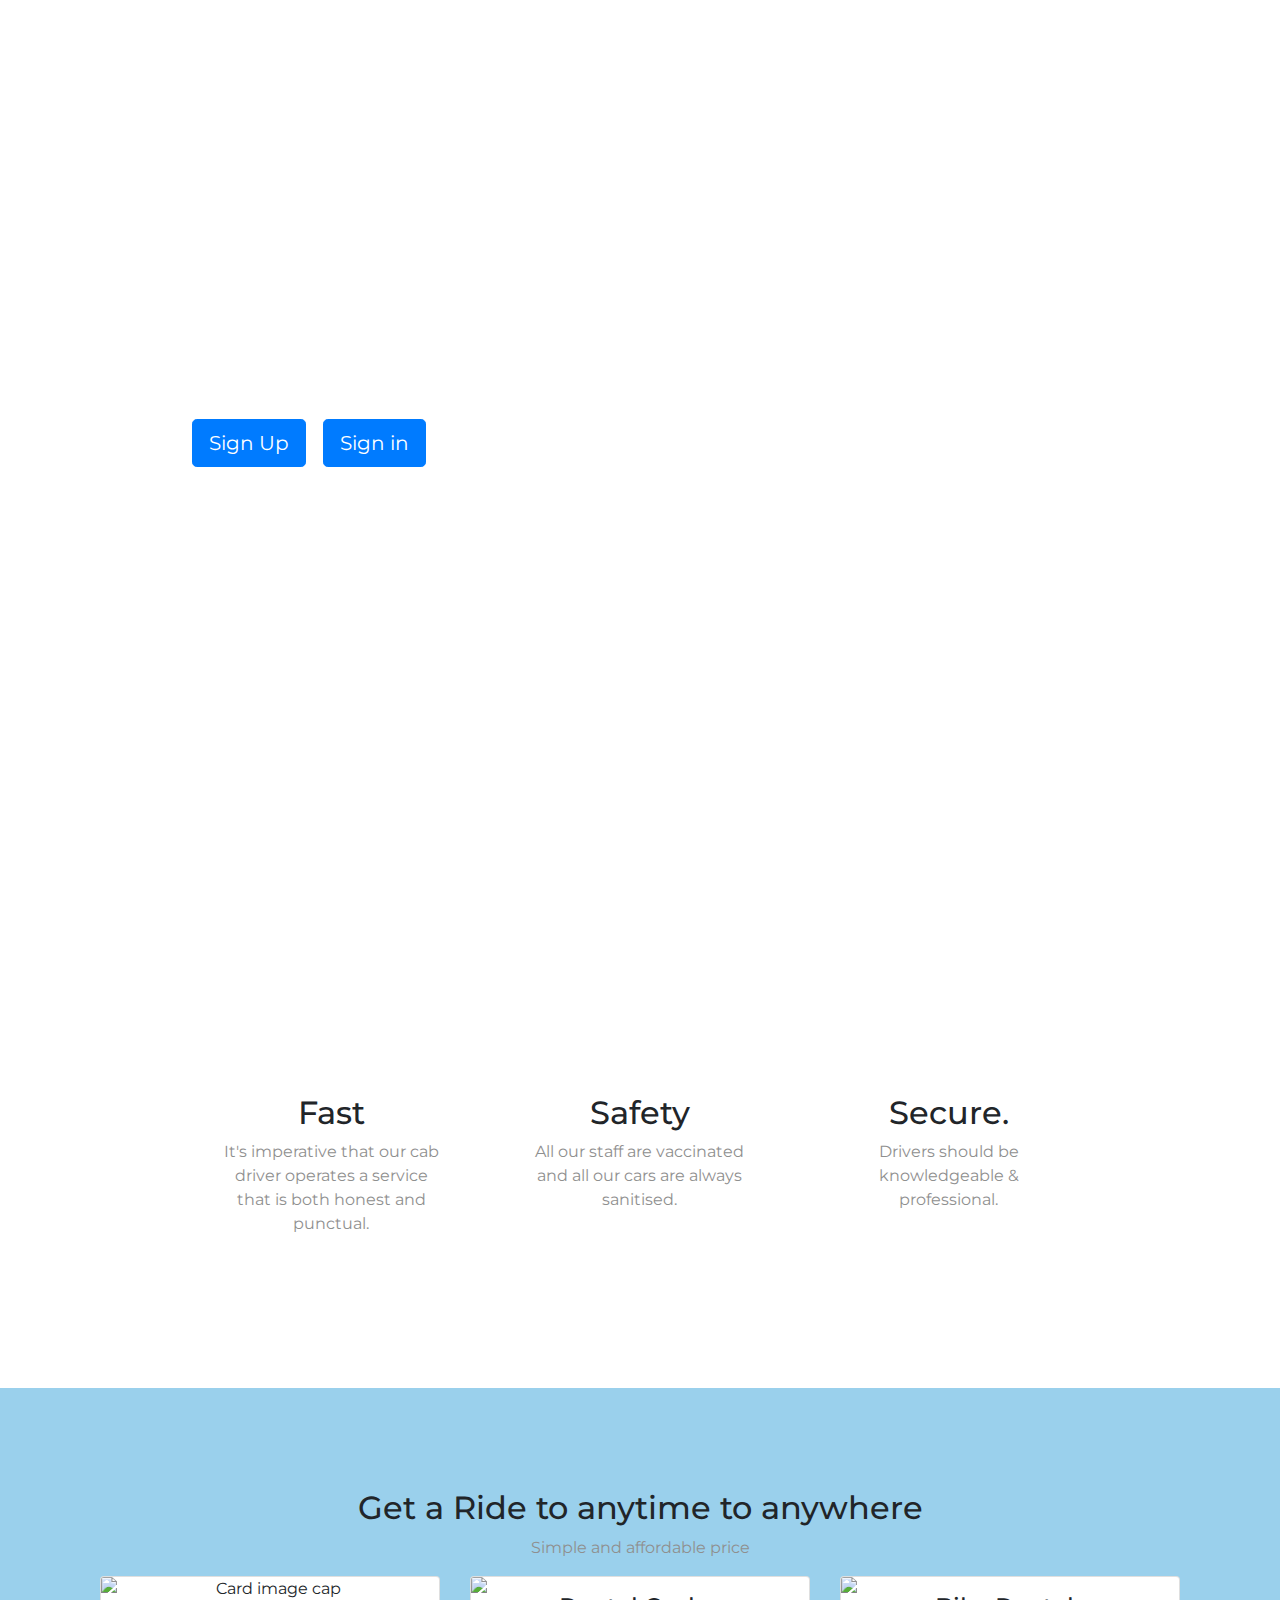
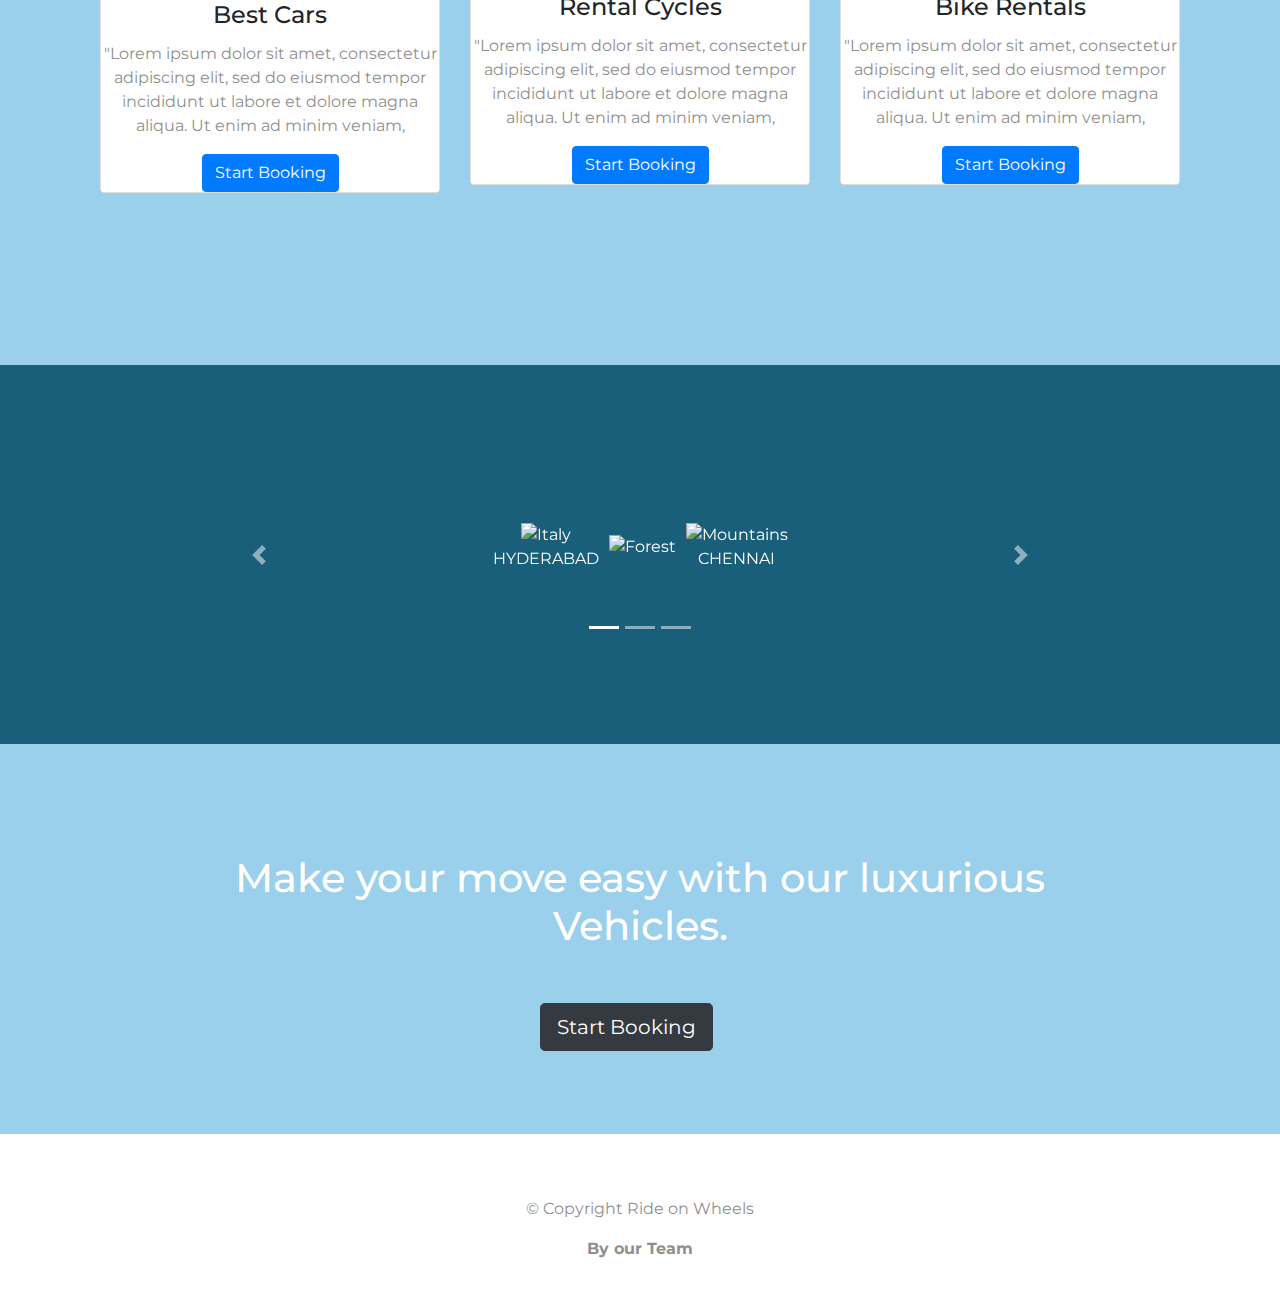
==== index.html @ 55871a1b "Add files via upload" ====
<!DOCTYPE html>
<html>

<head>
  <meta charset="utf-8">
  <title>Trip</title>
  <!-- google fonts -->
  <link rel="preconnect" href="https://fonts.googleapis.com">
  <link rel="preconnect" href="https://fonts.gstatic.com" crossorigin>
  <link href="https://fonts.googleapis.com/css2?family=Montserrat:wght@900&family=Ubuntu:ital@1&display=swap" rel="stylesheet">
  <!-- Stylesheets -->
  <link rel="stylesheet" href="https://maxcdn.bootstrapcdn.com/bootstrap/4.0.0/css/bootstrap.min.css" integrity="sha384-Gn5384xqQ1aoWXA+058RXPxPg6fy4IWvTNh0E263XmFcJlSAwiGgFAW/dAiS6JXm" crossorigin="anonymous">
  <link rel="icon" href="images/favicon.ico">

  <link rel="stylesheet" href="styles.css">
<!-- fonts awesome -->
  <link rel="stylesheet" href="https://pro.fontawesome.com/releases/v5.10.0/css/all.css" integrity="sha384-AYmEC3Yw5cVb3ZcuHtOA93w35dYTsvhLPVnYs9eStHfGJvOvKxVfELGroGkvsg+p" crossorigin="anonymous"/
  <script defer src="https://use.fontawesome.com/releases/v5.0.7/js/all/js"></script>
   <!-- botstraps -->
   <script src="https://code.jquery.com/jquery-3.2.1.slim.min.js" integrity="sha384-KJ3o2DKtIkvYIK3UENzmM7KCkRr/rE9/Qpg6aAZGJwFDMVNA/GpGFF93hXpG5KkN" crossorigin="anonymous"></script>
   <script src="https://cdnjs.cloudflare.com/ajax/libs/popper.js/1.12.9/umd/popper.min.js" integrity="sha384-ApNbgh9B+Y1QKtv3Rn7W3mgPxhU9K/ScQsAP7hUibX39j7fakFPskvXusvfa0b4Q" crossorigin="anonymous"></script>
   <script src="https://maxcdn.bootstrapcdn.com/bootstrap/4.0.0/js/bootstrap.min.js" integrity="sha384-JZR6Spejh4U02d8jOt6vLEHfe/JQGiRRSQQxSfFWpi1MquVdAyjUar5+76PVCmYl" crossorigin="anonymous"></script>




</head>

<body>

  <section id="title">
    <div class="container-fluid">



    <nav class="navbar navbar-expand-lg navbar-dark">
    <a class="navbar-brand" href="">Ride on Wheels</a>
     <button class="navbar-toggler" type="button" data-toggle="collapse" data-target="#navbarSupportedContent" aria-controls="navbarSupportedContent" aria-expanded="false" aria-label="Toggle navigation">
    <span class="navbar-toggler-icon"></span>
  </button>
  <div class="collapse navbar-collapse" id="navbarSupportedContent">
    <ul class="navbar-nav ml-auto">
        <li class="nav-item">
            <a class="nav-link" href="#footer">Contact</a>
        </li>
        <li class="nav-item">
            <a class="nav-link" href="#pricing">Take a Ride</a>
        </li>
        <li class="nav-item">
            <a class="nav-link" href="#cta">Download</a>
        </li>
    </ul>
 </div>
</nav>

    <div class="row">
      <div class="col-lg-6 ">



      <h1 class="big-heading" >Get a Ride to anytime to anywhere.</h1>
      <i class="bi bi-apple"></i>

      <a href="signup.html" button type="button"  class="btn btn-primary btn-lg download-button">Sign Up</button></a>
      <a href="index2.html" button type="button" class="btn btn-primary btn-lg download-button">Sign in</button></a>
    </div>

      <div class="col-lg-6 ">


      </div>
    </div>
     </div>

  </section>


  <!-- Features -->

  <section id="features">
  <div class="row">
    <div class="feature-box col-lg-4">
      <i class=" icon fas fa-hourglass-start fa-4x"></i><br><br>
      <h3 class="feature-title">Fast</h3>
      <p>It's imperative that our cab driver operates a service that is both honest and punctual.</p>
    </div>
    <div class="feature-box col-lg-4">
      <i class="icon fas fa-first-aid fa-4x"></i><br><br>
      <h3 class="feature-title">Safety</h3>
      <p>All our staff are vaccinated and all our cars are always sanitised.</p>
    </div>
    <div class="feature-box col-lg-4">
      <i class="icon fas fa-shield-check fa-4x"></i><br><br>
      <h3 class="feature-title">Secure.</h3>
      <p>Drivers should be knowledgeable & professional.</p>
    </div>

  </div>

  </section>


  <!-- Testimonials -->



  <!-- Press -->




  <!-- Pricing -->

   <section id="pricing">
    <h2 class="section-heading">Get a Ride to anytime to anywhere</h2>
    <p>Simple and affordable price </p>
    <div class="row">
      <div class="col-lg-4 col-md-6">
        <div class="card-deck">
          <div class="card">
            <img class="card-img-top" src="https://images.unsplash.com/flagged/photo-1553505192-acca7d4509be?ixlib=rb-1.2.1&ixid=MnwxMjA3fDB8MHxwaG90by1wYWdlfHx8fGVufDB8fHx8&auto=format&fit=crop&w=1790&q=80" alt="Card image cap">
            <div class="card-block">
              <h4 class="card-title">Best Cars</h4>
              <p class="card-text">
                "Lorem ipsum dolor sit amet, consectetur adipiscing elit, sed do eiusmod tempor incididunt ut labore et dolore magna aliqua. Ut enim ad minim veniam,
              </p>
              <a href="#" class="btn btn-primary">Start Booking</a>

            </div>
          </div>
        </div>
      </div>
          <div class="col-lg-4 col-md-6">
            <div class="card ">
              <img class="card-img-top" src="https://images.unsplash.com/photo-1485965120184-e220f721d03e?ixlib=rb-1.2.1&ixid=MnwxMjA3fDB8MHxzZWFyY2h8NXx8YmljeWNsZXN8ZW58MHx8MHx8&auto=format&fit=crop&w=500&q=60">
              <div class="card-block">
                <h4 class="card-title">Rental Cycles</h4>
                <p class="card-text">
                  "Lorem ipsum dolor sit amet, consectetur adipiscing elit, sed do eiusmod tempor incididunt ut labore et dolore magna aliqua. Ut enim ad minim veniam,
                </p>
                <a href="#" class="btn btn-primary">Start Booking</a>


              </div>
            </div>

          </div>
          <div class="col-lg-4 col-md-6">
            <div class="card ">
              <img class="card-img-top" src="https://images.unsplash.com/photo-1502744688674-c619d1586c9e?ixlib=rb-1.2.1&ixid=MnwxMjA3fDB8MHxwaG90by1wYWdlfHx8fGVufDB8fHx8&auto=format&fit=crop&w=870&q=80">
              <div class="card-block">
                <h4 class="card-title">Bike Rentals</h4>
                <p class="card-text">
                  "Lorem ipsum dolor sit amet, consectetur adipiscing elit, sed do eiusmod tempor incididunt ut labore et dolore magna aliqua. Ut enim ad minim veniam,
                </p>
                <a href="#" class="btn btn-primary">Start Booking</a>


              </div>
            </div>

          </div>

    </div>
    <br>
    <br><br>

  </section>
  <section id="testimonials">
    <div id="carouselExampleIndicators" class="carousel slide" data-ride="carousel">
  <ol class="carousel-indicators">
    <li data-target="#carouselExampleIndicators" data-slide-to="0" class="active"></li>
    <li data-target="#carouselExampleIndicators" data-slide-to="1"></li>
    <li data-target="#carouselExampleIndicators" data-slide-to="2"></li>
  </ol>
  <div class="carousel-inner">
    <div class="carousel-item active">
      <div class="trip1-1">
        <div class="clearfix">
      <div class="img-container">
      <figure>
      <img class="HYDERABAD" src="https://www.holidify.com/images/bgImages/HYDERABAD.jpg" alt="Italy" height="150px" width="250px">
      <figcaption>HYDERABAD</figcaption>
      </figure>
      </div>
      <div class="img-container">
      <figure>
        <img src="https://cdn-icons.flaticon.com/png/128/3155/premium/3155066.png?token=exp=1643441707~hmac=433c765f3c052573a12091da5e964d0c" alt="Forest" >
      </figure>
      </div>
      <div class="img-container">
      <figure>
        <img class="CHENNAI" src="https://img.onmanorama.com/content/dam/mm/en/travel/outside-kerala/images/2021/8/9/chennai.jpg" alt="Mountains" height="150px" width="250px">
        <figcaption>CHENNAI</figcaption>
      </figure>
      </div>
      </div>
      </div>
    </div>
    <div class="carousel-item">
      <div class="trip1-1">
        <div class="clearfix">
      <div class="img-container">
      <figure>
      <img class="HYDERABAD" src="https://www.holidify.com/images/bgImages/HYDERABAD.jpg" alt="Italy" height="150px" width="250px">
      <figcaption>HYDERABAD</figcaption>
      </figure>
      </div>
      <div class="img-container">
      <figure>
        <img src="https://cdn-icons.flaticon.com/png/128/3155/premium/3155066.png?token=exp=1643441707~hmac=433c765f3c052573a12091da5e964d0c" alt="Forest" >
      </figure>
      </div>
      <div class="img-container">
      <figure>
        <img class="CHENNAI" src="https://img.onmanorama.com/content/dam/mm/en/travel/outside-kerala/images/2021/8/9/chennai.jpg" alt="Mountains" height="150px" width="250px">
        <figcaption>CHENNAI</figcaption>
      </figure>
      </div>
      </div>
      </div>
    </div>
    <div class="carousel-item">
      <div class="trip1-1">
        <div class="clearfix">
      <div class="img-container">
      <figure>
      <img class="HYDERABAD" src="https://www.holidify.com/images/bgImages/HYDERABAD.jpg" alt="Italy" height="150px" width="250px">
      <figcaption>HYDERABAD</figcaption>
      </figure>
      </div>
      <div class="img-container">
      <figure>
        <img src="https://cdn-icons.flaticon.com/png/128/3155/premium/3155066.png?token=exp=1643441707~hmac=433c765f3c052573a12091da5e964d0c" alt="Forest" >
      </figure>
      </div>
      <div class="img-container">
      <figure>
        <img class="CHENNAI" src="https://img.onmanorama.com/content/dam/mm/en/travel/outside-kerala/images/2021/8/9/chennai.jpg" alt="Mountains" height="150px" width="250px">
        <figcaption>CHENNAI</figcaption>
      </figure>
      </div>
      </div>
      </div>
    </div>
  </div>
  <a class="carousel-control-prev" href="#carouselExampleIndicators" role="button" data-slide="prev">
    <span class="carousel-control-prev-icon" aria-hidden="true"></span>
    <span class="sr-only">Previous</span>
  </a>
  <a class="carousel-control-next" href="#carouselExampleIndicators" role="button" data-slide="next">
    <span class="carousel-control-next-icon" aria-hidden="true"></span>
    <span class="sr-only">Next</span>
  </a>
</div>


  </section>



  <!-- Call to Action -->

  <section id="cta">

    <h3 class="matter">Make your move easy with our luxurious Vehicles.</h3>
    <a href="#pricing"> <button type="button"  class="btn btn-dark btn-lg download-button"> Start Booking</button></a>
  </section>


  <!-- Footer -->

  <footer id="footer">
    <a href="https://www.facebook.com/sanjeevsai.sasank"><i class="social-icon fab fa-facebook"></i></a>
    <a href="https://instagram.com/its._.sanjeev?utm_medium=copy_link"><i class="social-icon fab fa-instagram"></i></a>
    <a href="https://twitter.com/saisasank09"><i class="social-icon fab fa-twitter"></i></a>
    <a href="https://github.com/sai-sasank09"><i class="social-icon fab fa-github"> </i></a>



    <p>© Copyright Ride on Wheels</p>
    <p><b>By our Team</b></p>

  </footer>



</body>

</html>
---- styles.css ----
body{
  font-family: 'Montserrat';


}
#title{
  /* background-color: #9AD0EC; */
  color: #fff;
  background-image: url('https://wallpaperaccess.com/full/781960.jpg');
  background-size: cover;



    height: 100vh;
    padding:0;
    margin:0;
}
h1,h2,h3,h4,h5,h6{
  font-family: "Montserrat";
}


p{
  color: #8f8f8f;
}

/* headings */
.big-heading{
  font-family: 'Montserrat' , sans-serif;
  font-size: 3rem;
  line-height: 1.5;
}
.pricing-text{
  font-size:2rem;
  line-height: 2.5rem;
}
.testimonial-text{
  font-size: 2rem;
  line-height: 2.5rem;
}
.section-heading{
  font-size: 2rem;
  line-height: 2.5rem;
}
.feature-title{
  font-size: 2rem;
}


.container-fluid{
  padding:3% 15% 7%;
}
/* navigation bar */
.navbar{
  padding: 0 0 4.5rem;

}
.navbar-brand{
  font-family: "Ubuntu" , serif;
  font-size: 2.2rem;
  font-weight: bold;
  padding-right: 2rem;
}
#navbarSupportedContent{
  padding-left: 0px;
}
.nav-item{
  padding-left:20px;
}
.nav-link{
  font-size: 1.2rem;
  font-weight: lighter;
}

/* download button */
.download-button{
  margin: 5% 3% 5% 0;
}

/* title image */
.titleimg{
  width: 60%;
  transform: rotate(25deg);
  position: absolute;
  right: 30%;


}
/* features */
#features{
  padding: 7% 15%;
  background-color: #fff;
  z-index: 1;
  position: relative;

}

.feature-box{
  text-align: center;
  padding: 5%;
}

.icon{
  color: #FFE162;
  margin-top: 1rem;
  text-align: center;
}

.icon:hover{
  color: #9AD0EC;
}
.feature-title{
  margin-top: 10px;

}
/* testimonial section */
#testimonials{
  padding:7% 15%;
  text-align: center;
  background-color: #1A5F7A;
  color: #fff;
}
.test-img{
  width: 100%;

  margin:20px;
}

.press-logo{
  width: 13%;
  margin: 20px 20px 50px;
}
.sampic{
  border-radius: 100%;
  width: 15%;
  padding-top:3%;
}
.carousel-item{
  padding: 7% 15%;
}
.sampic{
  width: 100%;
  margin: 20px;



}
/* pricing section */
#pricing{
  padding:100px;
  text-align: center;
  background-color:  #9AD0EC;
}
.pricing-colomn{
  padding: 3%;
}
@media (max-width:1028px) {

#title{
  text-align: center;
}
  .titleimg{
    position: static;
    transform: rotate(0);
  }
}
/* cta section */
#cta{
  background-color: #9AD0EC;
  text-align: center;
  padding: 3% 15%;

}
.matter{
  font-family: "Montserrat";
  font-size: 2.5rem;
  padding-top: 8%;
  color: #fff;
}
/* footer section */
#footer{
  background-color: #fff;
  text-align: center;
  padding: 3% 15%;

}
.social-icon{
  margin:20px 10px;
}


@media(max-width: 1028px){
  .CHENNAI{
    height: 75px;
    width: 125px;
  }

  .HYDERABAD{
    height: 75px;
    width: 125px;
  }
}

.clearfix {
  box-sizing: border-box;
  display: flex;
  align-items: center;
  justify-content: center;
}





.img-container {

  float: left;
  width: auto;
  padding: 5px;
  text-align: center;
}

.clearfix::after {


  content: "";
  clear: both;
  display: table;
}
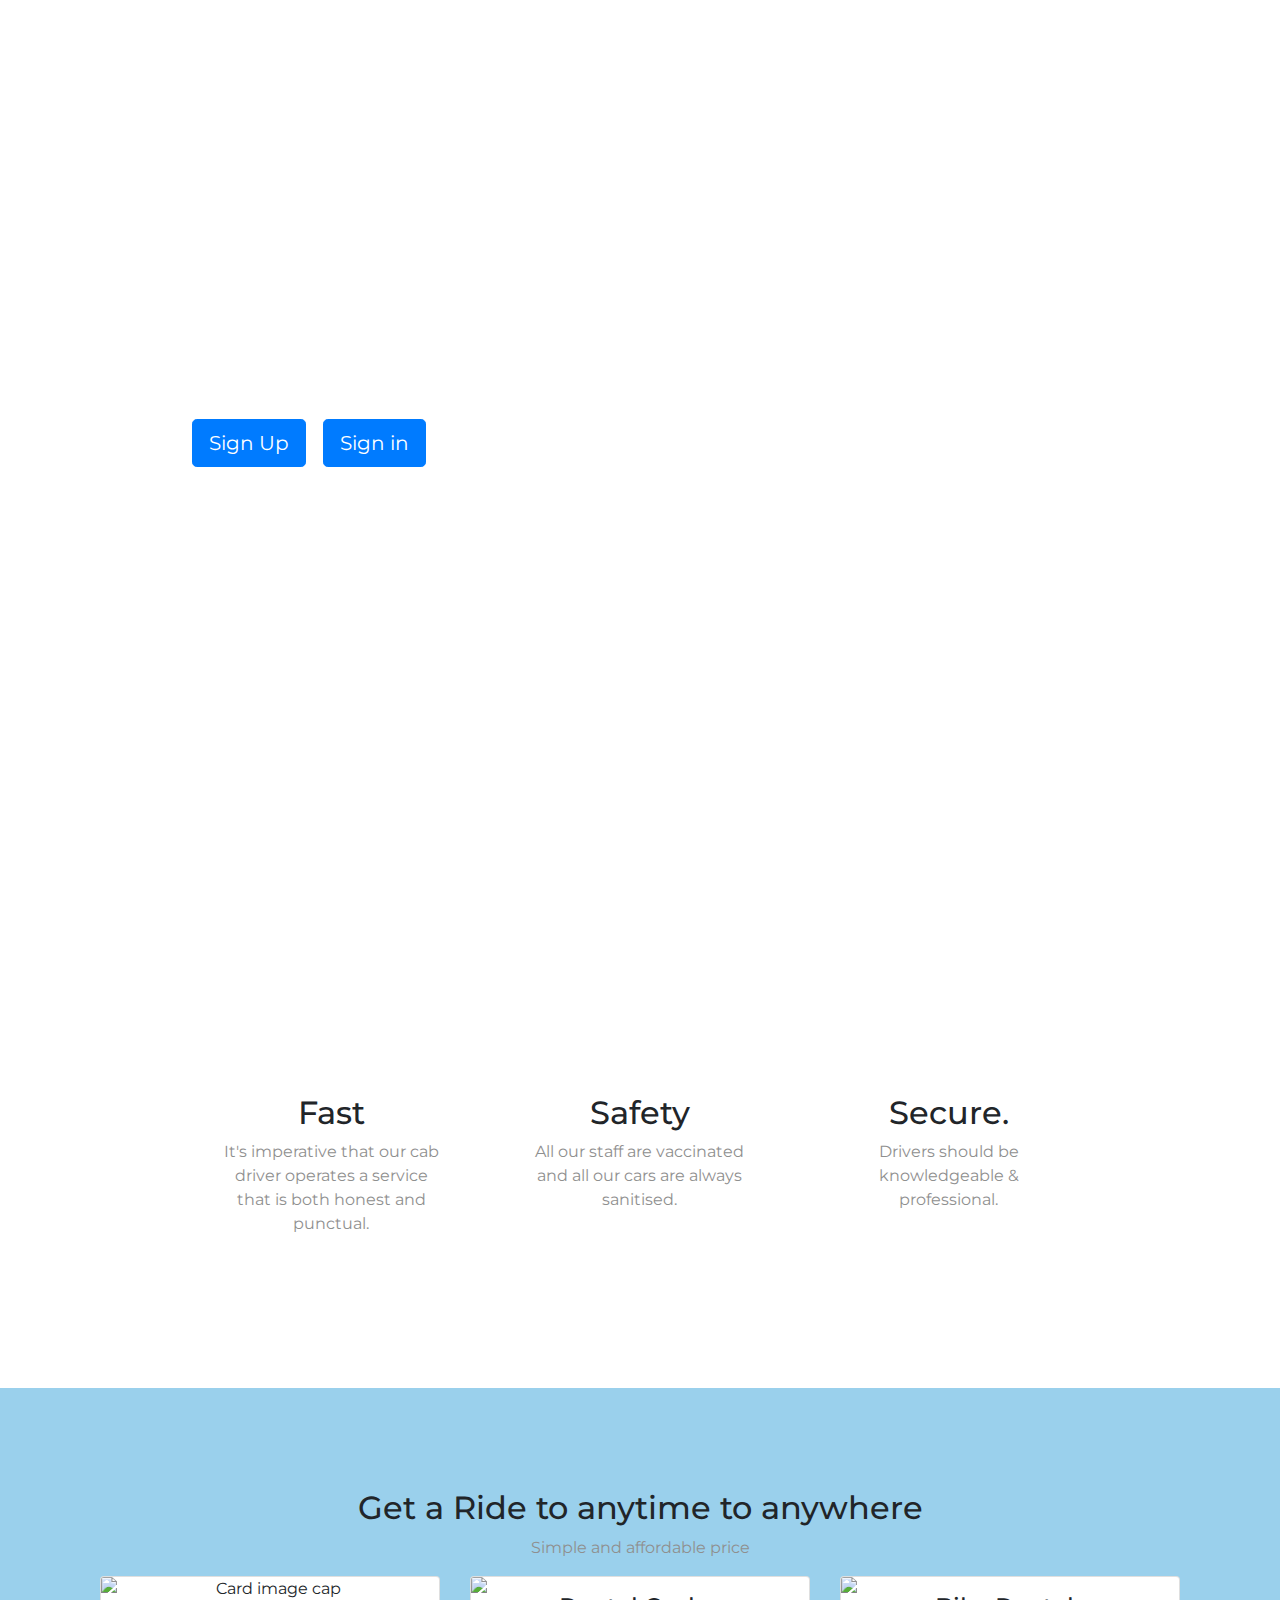
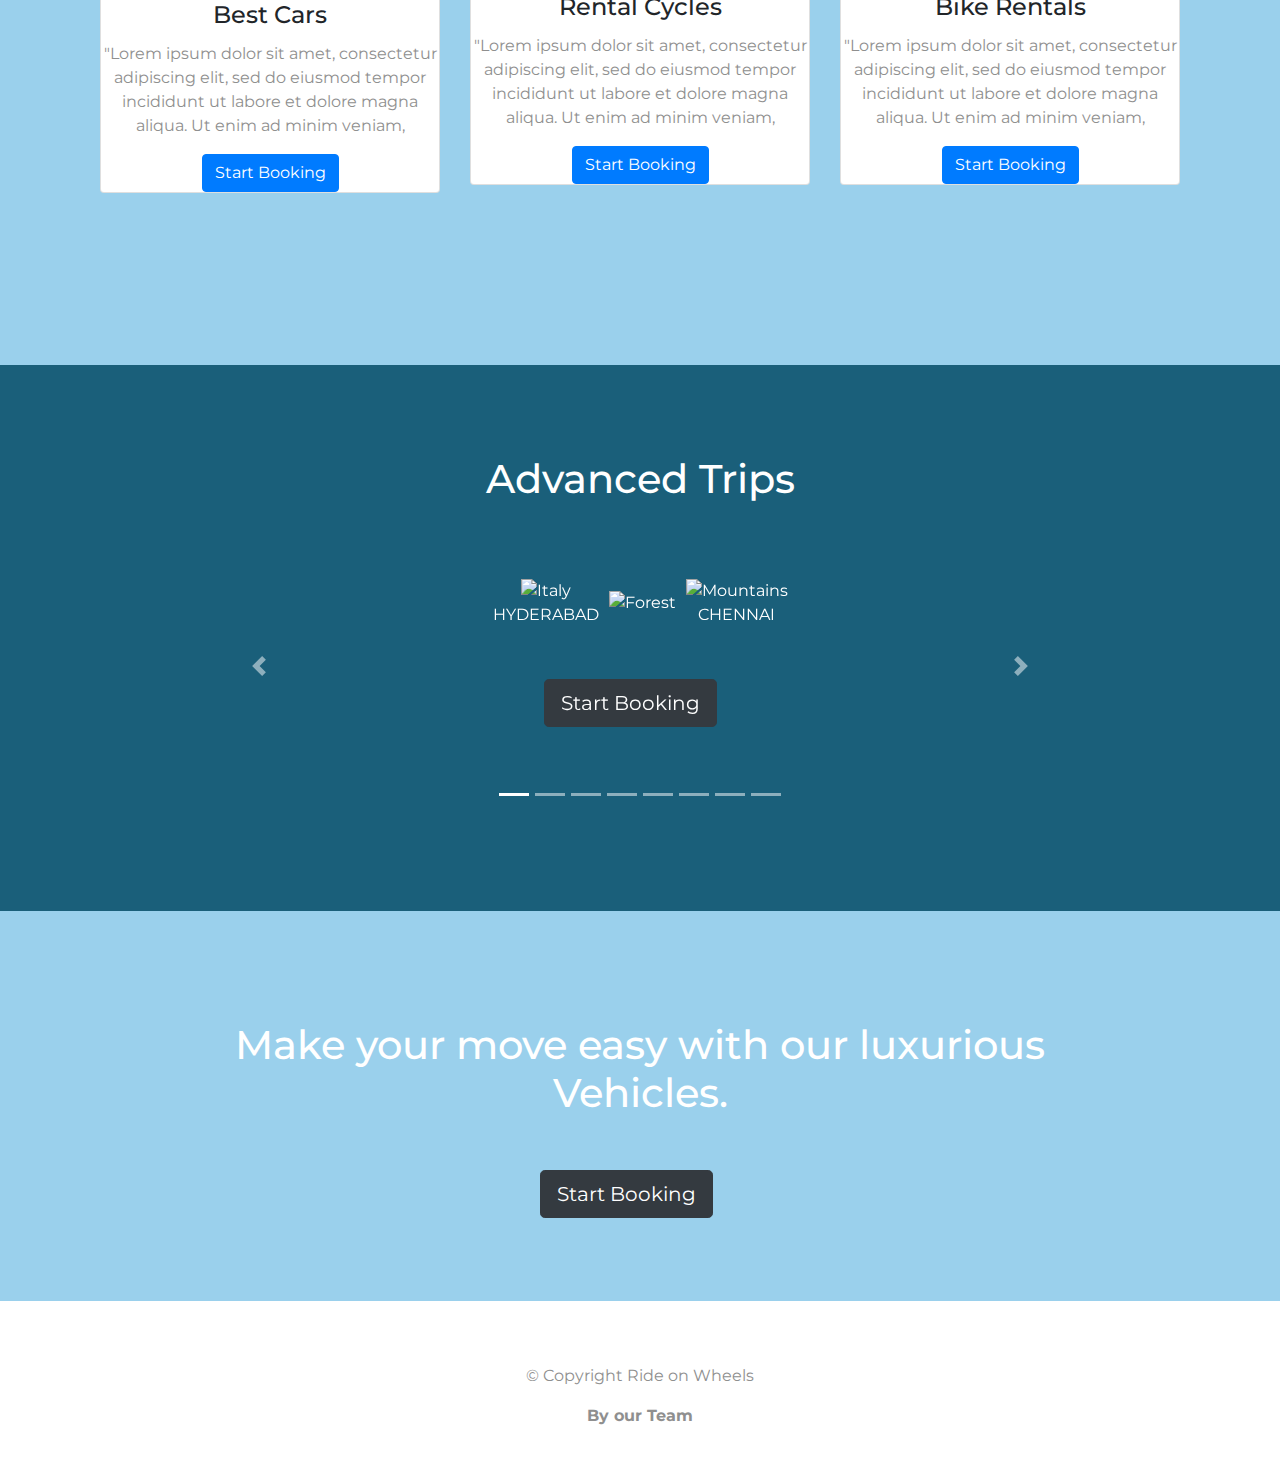
==== commit d23e00a5: "Update index.html" ====
--- a/index.html
+++ b/index.html
@@ -115,7 +115,7 @@
     <h2 class="section-heading">Get a Ride to anytime to anywhere</h2>
     <p>Simple and affordable price </p>
     <div class="row">
-      <div class="col-lg-4 col-md-6">
+      <div class="col-lg-4">
         <div class="card-deck">
           <div class="card">
             <img class="card-img-top" src="https://images.unsplash.com/flagged/photo-1553505192-acca7d4509be?ixlib=rb-1.2.1&ixid=MnwxMjA3fDB8MHxwaG90by1wYWdlfHx8fGVufDB8fHx8&auto=format&fit=crop&w=1790&q=80" alt="Card image cap">
@@ -130,7 +130,7 @@
           </div>
         </div>
       </div>
-          <div class="col-lg-4 col-md-6">
+          <div class="col-lg-4">
             <div class="card ">
               <img class="card-img-top" src="https://images.unsplash.com/photo-1485965120184-e220f721d03e?ixlib=rb-1.2.1&ixid=MnwxMjA3fDB8MHxzZWFyY2h8NXx8YmljeWNsZXN8ZW58MHx8MHx8&auto=format&fit=crop&w=500&q=60">
               <div class="card-block">
@@ -145,7 +145,7 @@
             </div>
 
           </div>
-          <div class="col-lg-4 col-md-6">
+          <div class="col-lg-4">
             <div class="card ">
               <img class="card-img-top" src="https://images.unsplash.com/photo-1502744688674-c619d1586c9e?ixlib=rb-1.2.1&ixid=MnwxMjA3fDB8MHxwaG90by1wYWdlfHx8fGVufDB8fHx8&auto=format&fit=crop&w=870&q=80">
               <div class="card-block">
@@ -166,12 +166,19 @@
     <br><br>
 
   </section>
+
   <section id="testimonials">
+    <h1>Advanced Trips</h1>
     <div id="carouselExampleIndicators" class="carousel slide" data-ride="carousel">
   <ol class="carousel-indicators">
     <li data-target="#carouselExampleIndicators" data-slide-to="0" class="active"></li>
     <li data-target="#carouselExampleIndicators" data-slide-to="1"></li>
     <li data-target="#carouselExampleIndicators" data-slide-to="2"></li>
+    <li data-target="#carouselExampleIndicators" data-slide-to="3"></li>
+    <li data-target="#carouselExampleIndicators" data-slide-to="4"></li>
+    <li data-target="#carouselExampleIndicators" data-slide-to="5"></li>
+    <li data-target="#carouselExampleIndicators" data-slide-to="6"></li>
+    <li data-target="#carouselExampleIndicators" data-slide-to="7"></li>
   </ol>
   <div class="carousel-inner">
     <div class="carousel-item active">
@@ -196,54 +203,177 @@
       </div>
       </div>
       </div>
-    </div>
-    <div class="carousel-item">
-      <div class="trip1-1">
-        <div class="clearfix">
-      <div class="img-container">
-      <figure>
-      <img class="HYDERABAD" src="https://www.holidify.com/images/bgImages/HYDERABAD.jpg" alt="Italy" height="150px" width="250px">
-      <figcaption>HYDERABAD</figcaption>
-      </figure>
-      </div>
-      <div class="img-container">
-      <figure>
-        <img src="https://cdn-icons.flaticon.com/png/128/3155/premium/3155066.png?token=exp=1643441707~hmac=433c765f3c052573a12091da5e964d0c" alt="Forest" >
-      </figure>
-      </div>
-      <div class="img-container">
-      <figure>
-        <img class="CHENNAI" src="https://img.onmanorama.com/content/dam/mm/en/travel/outside-kerala/images/2021/8/9/chennai.jpg" alt="Mountains" height="150px" width="250px">
-        <figcaption>CHENNAI</figcaption>
-      </figure>
-      </div>
-      </div>
-      </div>
-    </div>
-    <div class="carousel-item">
-      <div class="trip1-1">
-        <div class="clearfix">
-      <div class="img-container">
-      <figure>
-      <img class="HYDERABAD" src="https://www.holidify.com/images/bgImages/HYDERABAD.jpg" alt="Italy" height="150px" width="250px">
-      <figcaption>HYDERABAD</figcaption>
-      </figure>
-      </div>
-      <div class="img-container">
-      <figure>
-        <img src="https://cdn-icons.flaticon.com/png/128/3155/premium/3155066.png?token=exp=1643441707~hmac=433c765f3c052573a12091da5e964d0c" alt="Forest" >
-      </figure>
-      </div>
-      <div class="img-container">
-      <figure>
-        <img class="CHENNAI" src="https://img.onmanorama.com/content/dam/mm/en/travel/outside-kerala/images/2021/8/9/chennai.jpg" alt="Mountains" height="150px" width="250px">
-        <figcaption>CHENNAI</figcaption>
-      </figure>
-      </div>
-      </div>
-      </div>
-    </div>
-  </div>
+      <a href="#pricing"> <button type="button"  class="btn btn-dark btn-lg download-button"> Start Booking</button></a>
+    </div>
+    <div class="carousel-item">
+      <div class="trip1-1">
+        <div class="clearfix">
+      <div class="img-container">
+      <figure>
+      <img class="HYDERABAD" src="https://www.holidify.com/images/bgImages/HYDERABAD.jpg" alt="Italy" height="150px" width="250px">
+      <figcaption>HYDERABAD</figcaption>
+      </figure>
+      </div>
+      <div class="img-container">
+      <figure>
+        <img src="https://cdn-icons.flaticon.com/png/128/3155/premium/3155066.png?token=exp=1643441707~hmac=433c765f3c052573a12091da5e964d0c" alt="Forest" >
+      </figure>
+      </div>
+      <div class="img-container">
+      <figure>
+        <img class="CHENNAI" src="https://images.unsplash.com/photo-1562979314-bee7453e911c?ixlib=rb-1.2.1&ixid=MnwxMjA3fDB8MHxwaG90by1wYWdlfHx8fGVufDB8fHx8&auto=format&fit=crop&w=774&q=80" alt="Mountains" height="150px" width="250px">
+        <figcaption>MUMBAI</figcaption>
+      </figure>
+      </div>
+      </div>
+      </div>
+      <a href="#pricing"> <button type="button"  class="btn btn-dark btn-lg download-button"> Start Booking</button></a>
+    </div>
+    <div class="carousel-item">
+      <div class="trip1-1">
+        <div class="clearfix">
+      <div class="img-container">
+      <figure>
+      <img class="HYDERABAD" src="https://www.holidify.com/images/bgImages/HYDERABAD.jpg" alt="Italy" height="150px" width="250px">
+      <figcaption>HYDERABAD</figcaption>
+      </figure>
+      </div>
+      <div class="img-container">
+      <figure>
+        <img src="https://cdn-icons.flaticon.com/png/128/3155/premium/3155066.png?token=exp=1643441707~hmac=433c765f3c052573a12091da5e964d0c" alt="Forest" >
+      </figure>
+      </div>
+      <div class="img-container">
+      <figure>
+        <img class="CHENNAI" src="https://media.gettyimages.com/photos/shopping-on-brigade-road-picture-id521958486?k=20&m=521958486&s=612x612&w=0&h=ExUfNstsht9xMKXkh67iQKxPSKOyOfJo3fUo3a-4krQ=" alt="Mountains" height="150px" width="250px">
+        <figcaption>BANGALORE</figcaption>
+      </figure>
+      </div>
+      </div>
+      </div>
+      <a href="#pricing"> <button type="button"  class="btn btn-dark btn-lg download-button"> Start Booking</button></a>
+    </div>
+    <div class="carousel-item">
+      <div class="trip1-1">
+        <div class="clearfix">
+      <div class="img-container">
+      <figure>
+      <img class="HYDERABAD" src="https://www.holidify.com/images/bgImages/HYDERABAD.jpg" alt="Italy" height="150px" width="250px">
+      <figcaption>HYDERABAD</figcaption>
+      </figure>
+      </div>
+      <div class="img-container">
+      <figure>
+        <img src="https://cdn-icons.flaticon.com/png/128/3155/premium/3155066.png?token=exp=1643441707~hmac=433c765f3c052573a12091da5e964d0c" alt="Forest" >
+      </figure>
+      </div>
+      <div class="img-container">
+      <figure>
+        <img class="CHENNAI" src="https://media.gettyimages.com/photos/traffic-on-road-along-the-beach-visakhapatnam-andhra-pradesh-india-picture-id464741847?k=20&m=464741847&s=612x612&w=0&h=KqAd1VJllk37fqrX4dcvxoj7z-yiZwVb5jiCkvTjtIw=" alt="Mountains" height="150px" width="250px">
+        <figcaption>VIZAG</figcaption>
+      </figure>
+      </div>
+      </div>
+      </div>
+      <a href="#pricing"> <button type="button"  class="btn btn-dark btn-lg download-button"> Start Booking</button></a>
+    </div>
+    <div class="carousel-item">
+      <div class="trip1-1">
+        <div class="clearfix">
+      <div class="img-container">
+      <figure>
+      <img class="HYDERABAD" src="https://www.holidify.com/images/bgImages/HYDERABAD.jpg" alt="Italy" height="150px" width="250px">
+      <figcaption>HYDERABAD</figcaption>
+      </figure>
+      </div>
+      <div class="img-container">
+      <figure>
+        <img src="https://cdn-icons.flaticon.com/png/128/3155/premium/3155066.png?token=exp=1643441707~hmac=433c765f3c052573a12091da5e964d0c" alt="Forest" >
+      </figure>
+      </div>
+      <div class="img-container">
+      <figure>
+        <img class="CHENNAI" src="https://media.gettyimages.com/photos/facade-of-a-high-court-building-calcutta-high-court-kolkata-west-picture-id481686341?k=20&m=481686341&s=612x612&w=0&h=Rbc6o7fsuxMG-wWUDOSOnOMcWXjXC55gbeVnrZcnN30=" alt="Mountains" height="150px" width="250px">
+        <figcaption>KOLKATA</figcaption>
+      </figure>
+      </div>
+      </div>
+      </div>
+      <a href="#pricing"> <button type="button"  class="btn btn-dark btn-lg download-button"> Start Booking</button></a>
+    </div>
+    <div class="carousel-item">
+      <div class="trip1-1">
+        <div class="clearfix">
+      <div class="img-container">
+      <figure>
+      <img class="HYDERABAD" src="https://www.holidify.com/images/bgImages/HYDERABAD.jpg" alt="Italy" height="150px" width="250px">
+      <figcaption>HYDERABAD</figcaption>
+      </figure>
+      </div>
+      <div class="img-container">
+      <figure>
+        <img src="https://cdn-icons.flaticon.com/png/128/3155/premium/3155066.png?token=exp=1643441707~hmac=433c765f3c052573a12091da5e964d0c" alt="Forest" >
+      </figure>
+      </div>
+      <div class="img-container">
+      <figure>
+        <img class="CHENNAI" src="https://media.gettyimages.com/photos/india-gate-new-delhi-picture-id481632685?k=20&m=481632685&s=612x612&w=0&h=HLn7PaQ-ct1DDRnrd_u-qRwLZ_yomkwiNEamlnX7Yvk=" alt="Mountains" height="150px" width="250px">
+        <figcaption>DELHI</figcaption>
+      </figure>
+      </div>
+      </div>
+      </div>
+      <a href="#pricing"> <button type="button"  class="btn btn-dark btn-lg download-button"> Start Booking</button></a>
+    </div>
+    <div class="carousel-item">
+      <div class="trip1-1">
+        <div class="clearfix">
+      <div class="img-container">
+      <figure>
+      <img class="HYDERABAD" src="https://www.holidify.com/images/bgImages/HYDERABAD.jpg" alt="Italy" height="150px" width="250px">
+      <figcaption>HYDERABAD</figcaption>
+      </figure>
+      </div>
+      <div class="img-container">
+      <figure>
+        <img src="https://cdn-icons.flaticon.com/png/128/3155/premium/3155066.png?token=exp=1643441707~hmac=433c765f3c052573a12091da5e964d0c" alt="Forest" >
+      </figure>
+      </div>
+      <div class="img-container">
+      <figure>
+        <img class="CHENNAI" src="https://media.gettyimages.com/photos/sunset-over-the-tropical-beach-with-coconut-palm-and-boat-at-pattaya-picture-id1223949505?k=20&m=1223949505&s=612x612&w=0&h=4ColYVunUgvZiopcCGpZncATr2qeUMgt9A2GQzsEhlc=" alt="Mountains" height="150px" width="250px">
+        <figcaption>GOA</figcaption>
+      </figure>
+      </div>
+      </div>
+      </div>
+      <a href="#pricing"> <button type="button"  class="btn btn-dark btn-lg download-button"> Start Booking</button></a>
+    </div>
+    <div class="carousel-item">
+      <div class="trip1-1">
+        <div class="clearfix">
+      <div class="img-container">
+      <figure>
+      <img class="HYDERABAD" src="https://www.holidify.com/images/bgImages/HYDERABAD.jpg" alt="Italy" height="150px" width="250px">
+      <figcaption>HYDERABAD</figcaption>
+      </figure>
+      </div>
+      <div class="img-container">
+      <figure>
+        <img src="https://cdn-icons.flaticon.com/png/128/3155/premium/3155066.png?token=exp=1643441707~hmac=433c765f3c052573a12091da5e964d0c" alt="Forest" >
+      </figure>
+      </div>
+      <div class="img-container">
+      <figure>
+        <img class="CHENNAI" src="https://www.tripsavvy.com/thmb/3uRtizyHdHLxxZEcknIyn2foERA=/2121x1414/filters:fill(auto,1)/palace-of-winds-in-jaipur--india-1079569482-9e23894f8fcd49d9ac71c18100fb6826.jpg" alt="Mountains" height="150px" width="250px">
+        <figcaption>JAIPUR</figcaption>
+      </figure>
+      </div>
+      </div>
+      </div>
+      <a href="#pricing"> <button type="button"  class="btn btn-dark btn-lg download-button"> Start Booking</button></a>
+    </div>
+
   <a class="carousel-control-prev" href="#carouselExampleIndicators" role="button" data-slide="prev">
     <span class="carousel-control-prev-icon" aria-hidden="true"></span>
     <span class="sr-only">Previous</span>
@@ -256,6 +386,8 @@
 
 
   </section>
+  
+  
 
 
 
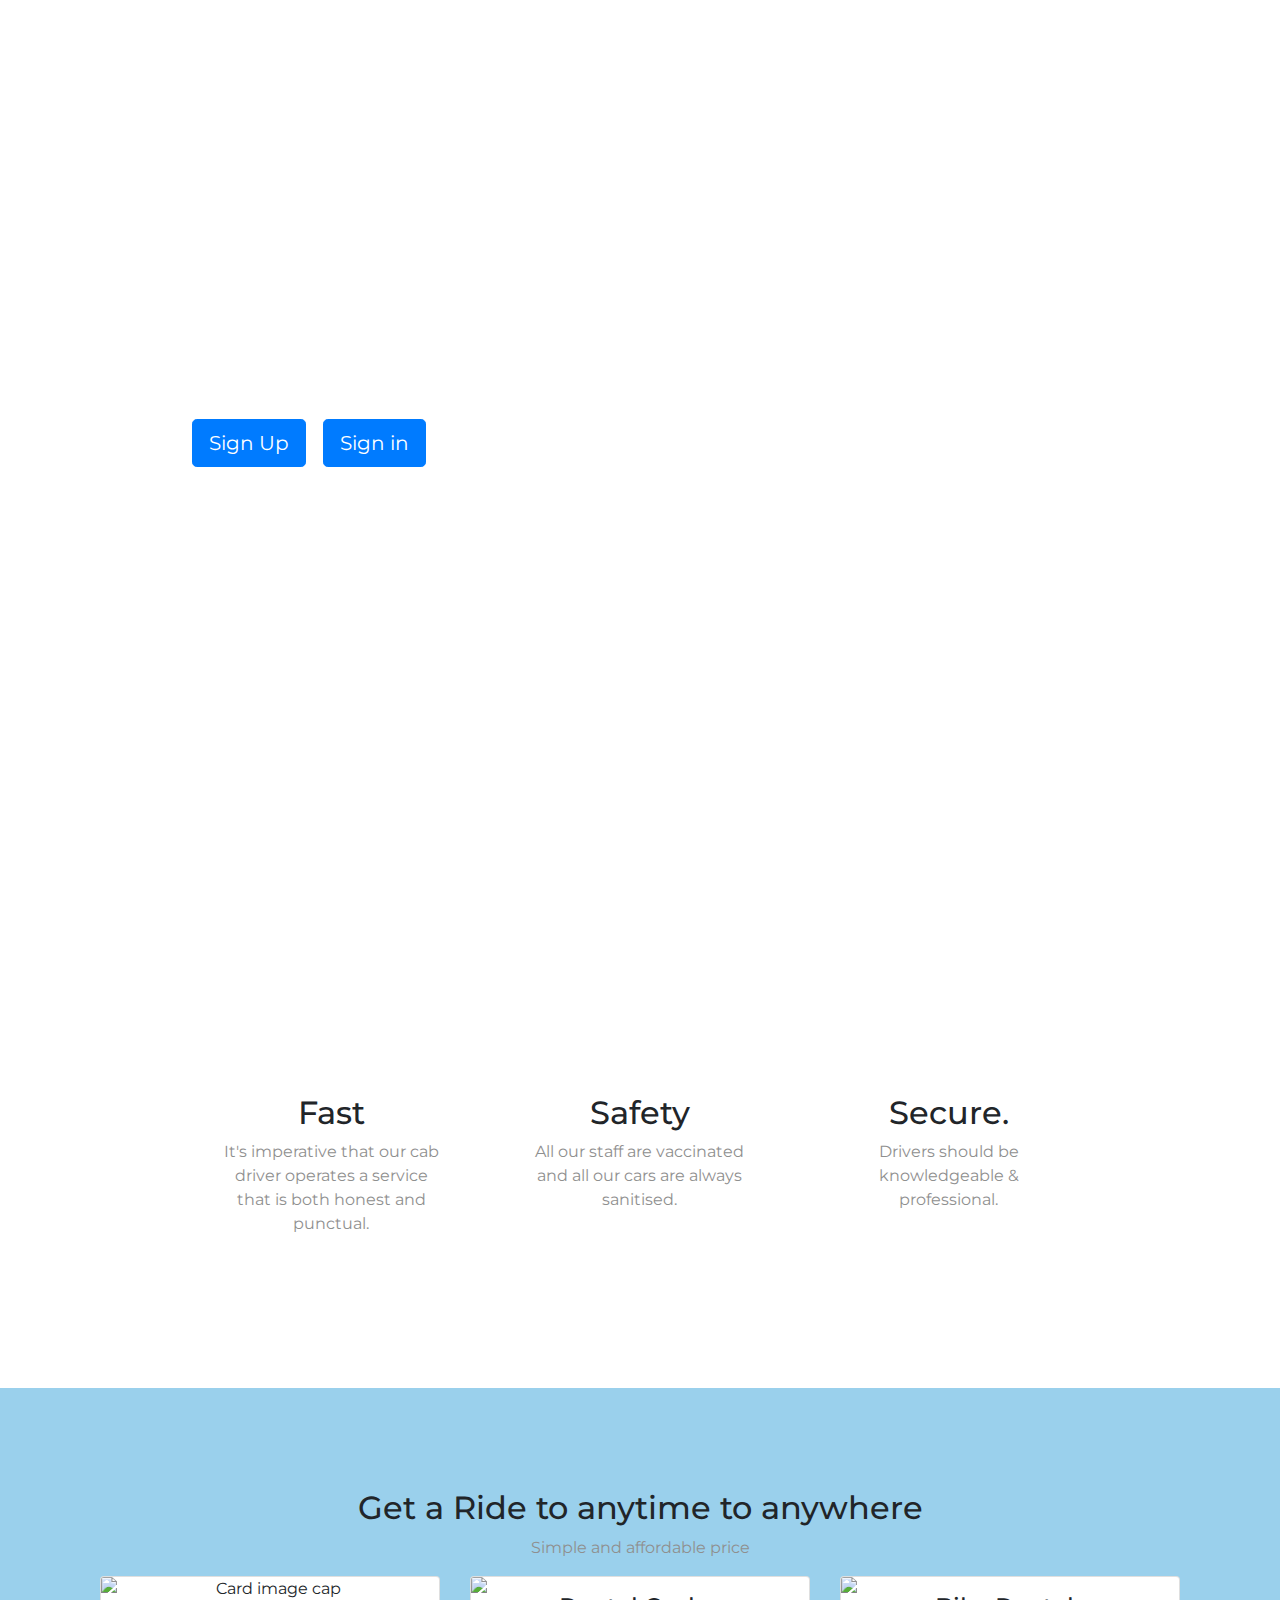
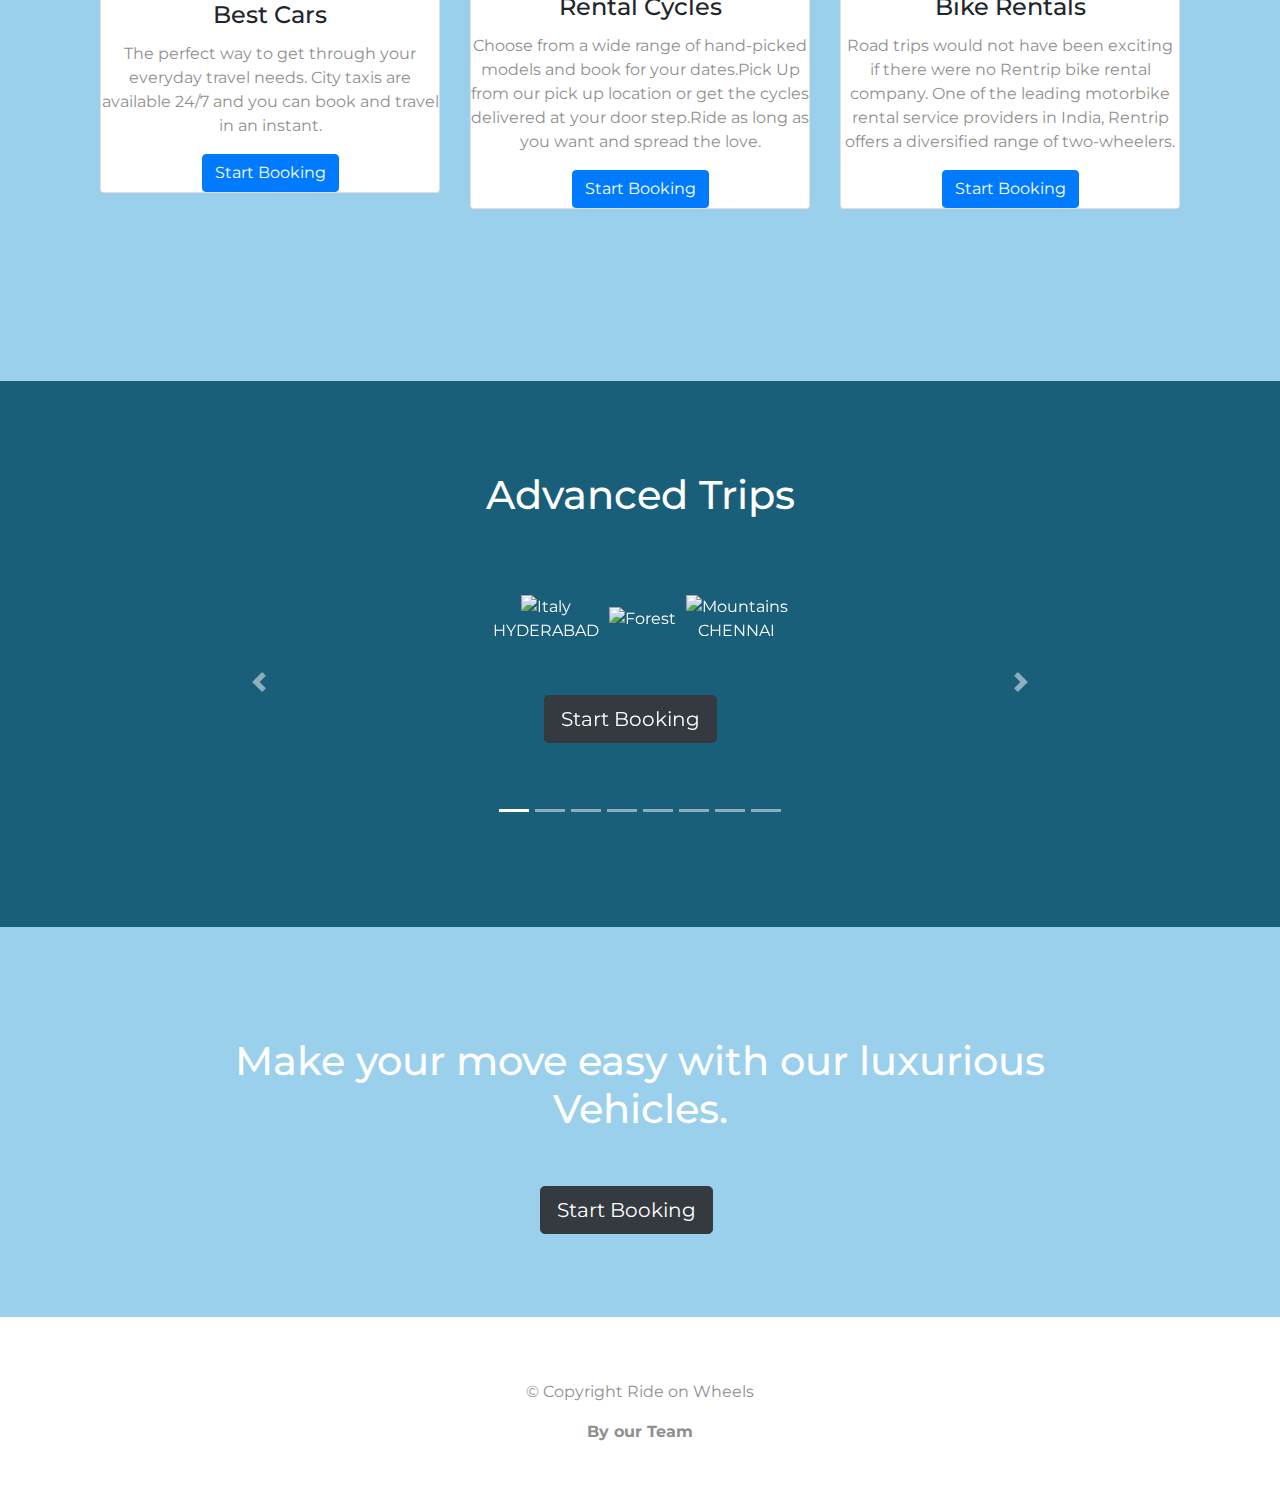
==== commit a50f04d7: "Update index.html" ====
--- a/index.html
+++ b/index.html
@@ -49,6 +49,9 @@
         <li class="nav-item">
             <a class="nav-link" href="#cta">Download</a>
         </li>
+        <li class="nav-item">
+            <a class="nav-link" href="newinde.html">Payment Page</a>
+        </li>
     </ul>
  </div>
 </nav>
@@ -122,7 +125,9 @@
             <div class="card-block">
               <h4 class="card-title">Best Cars</h4>
               <p class="card-text">
-                "Lorem ipsum dolor sit amet, consectetur adipiscing elit, sed do eiusmod tempor incididunt ut labore et dolore magna aliqua. Ut enim ad minim veniam,
+                  The perfect way to get through your everyday travel needs. City taxis are available 24/7 and you can book and travel in an instant.
+
+             
               </p>
               <a href="#" class="btn btn-primary">Start Booking</a>
 
@@ -136,7 +141,7 @@
               <div class="card-block">
                 <h4 class="card-title">Rental Cycles</h4>
                 <p class="card-text">
-                  "Lorem ipsum dolor sit amet, consectetur adipiscing elit, sed do eiusmod tempor incididunt ut labore et dolore magna aliqua. Ut enim ad minim veniam,
+                  Choose from a wide range of hand-picked models and book for your dates.Pick Up from our pick up location or get the cycles delivered at your door step.Ride as long as you want and spread the love.
                 </p>
                 <a href="#" class="btn btn-primary">Start Booking</a>
 
@@ -151,7 +156,8 @@
               <div class="card-block">
                 <h4 class="card-title">Bike Rentals</h4>
                 <p class="card-text">
-                  "Lorem ipsum dolor sit amet, consectetur adipiscing elit, sed do eiusmod tempor incididunt ut labore et dolore magna aliqua. Ut enim ad minim veniam,
+                  Road trips would not have been exciting if there were no Rentrip bike rental company. One of the leading motorbike rental service providers in India, Rentrip offers a diversified range of two-wheelers.
+
                 </p>
                 <a href="#" class="btn btn-primary">Start Booking</a>
 
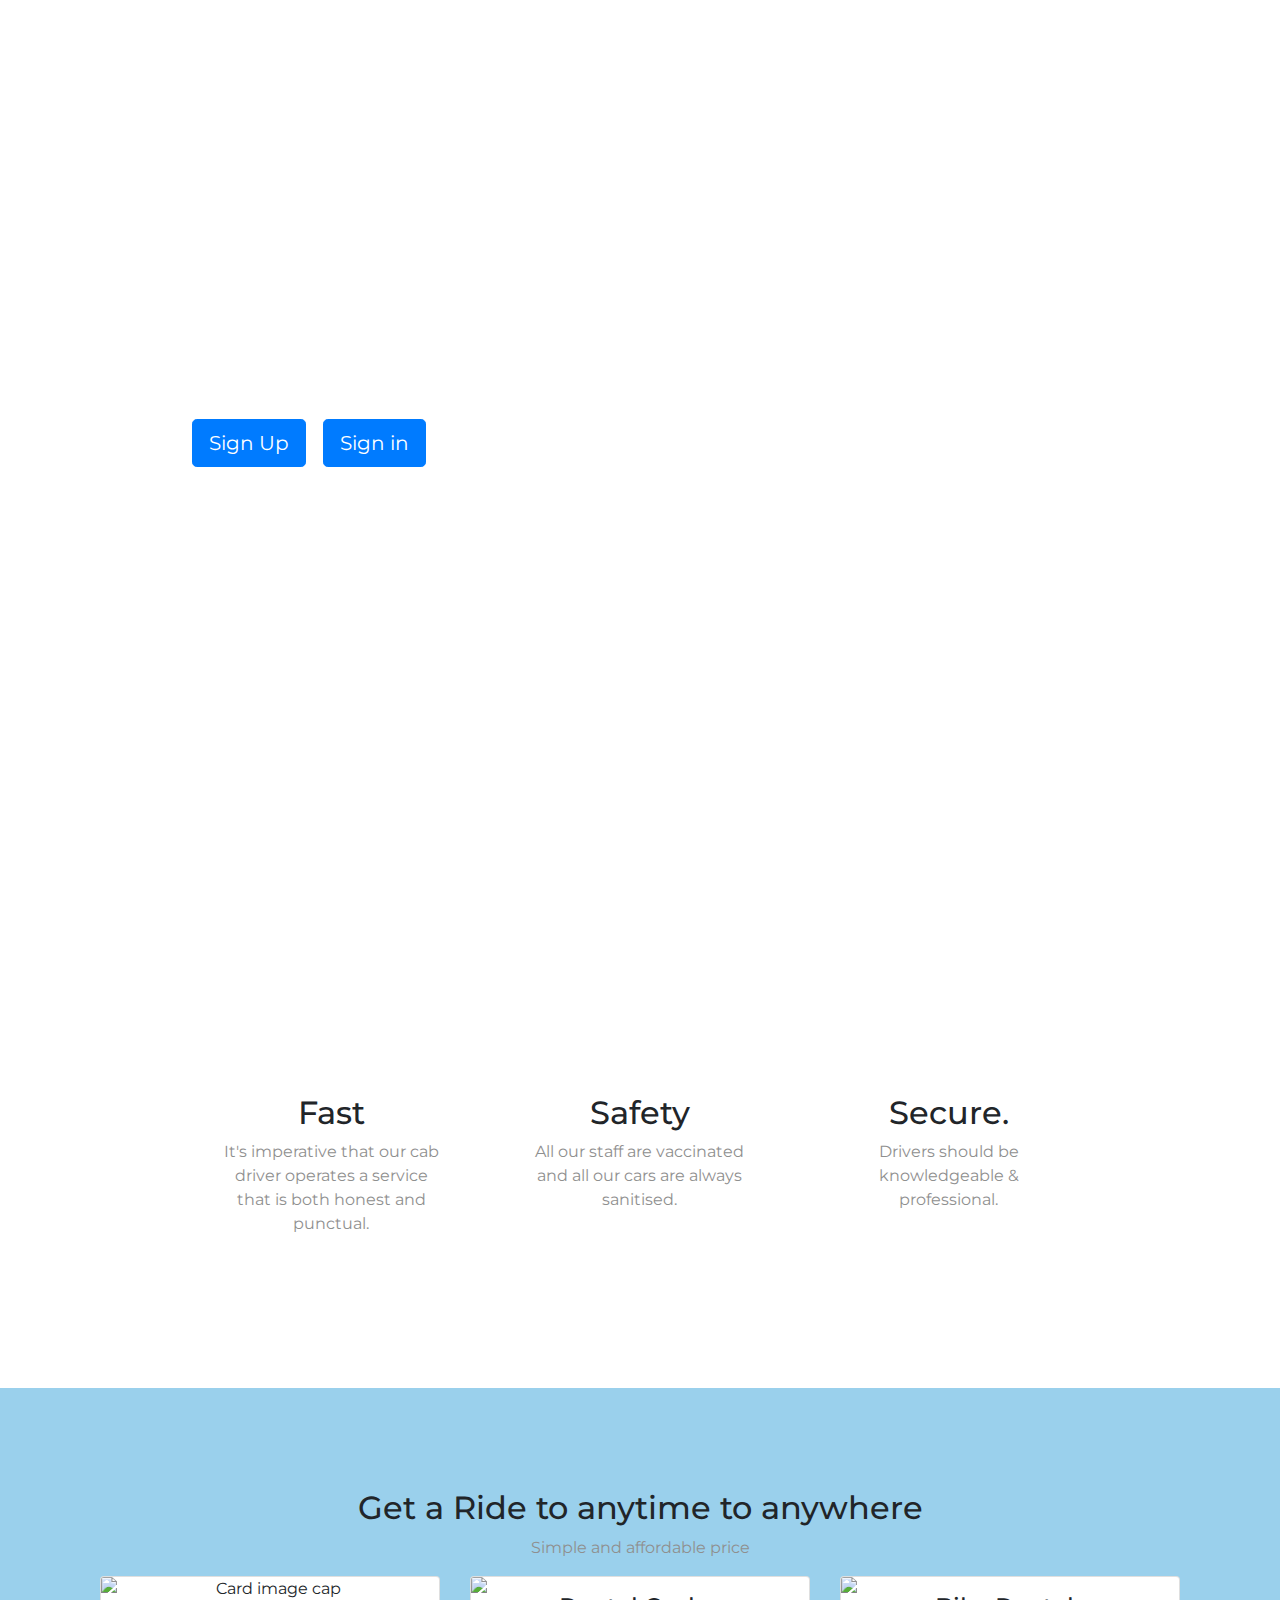
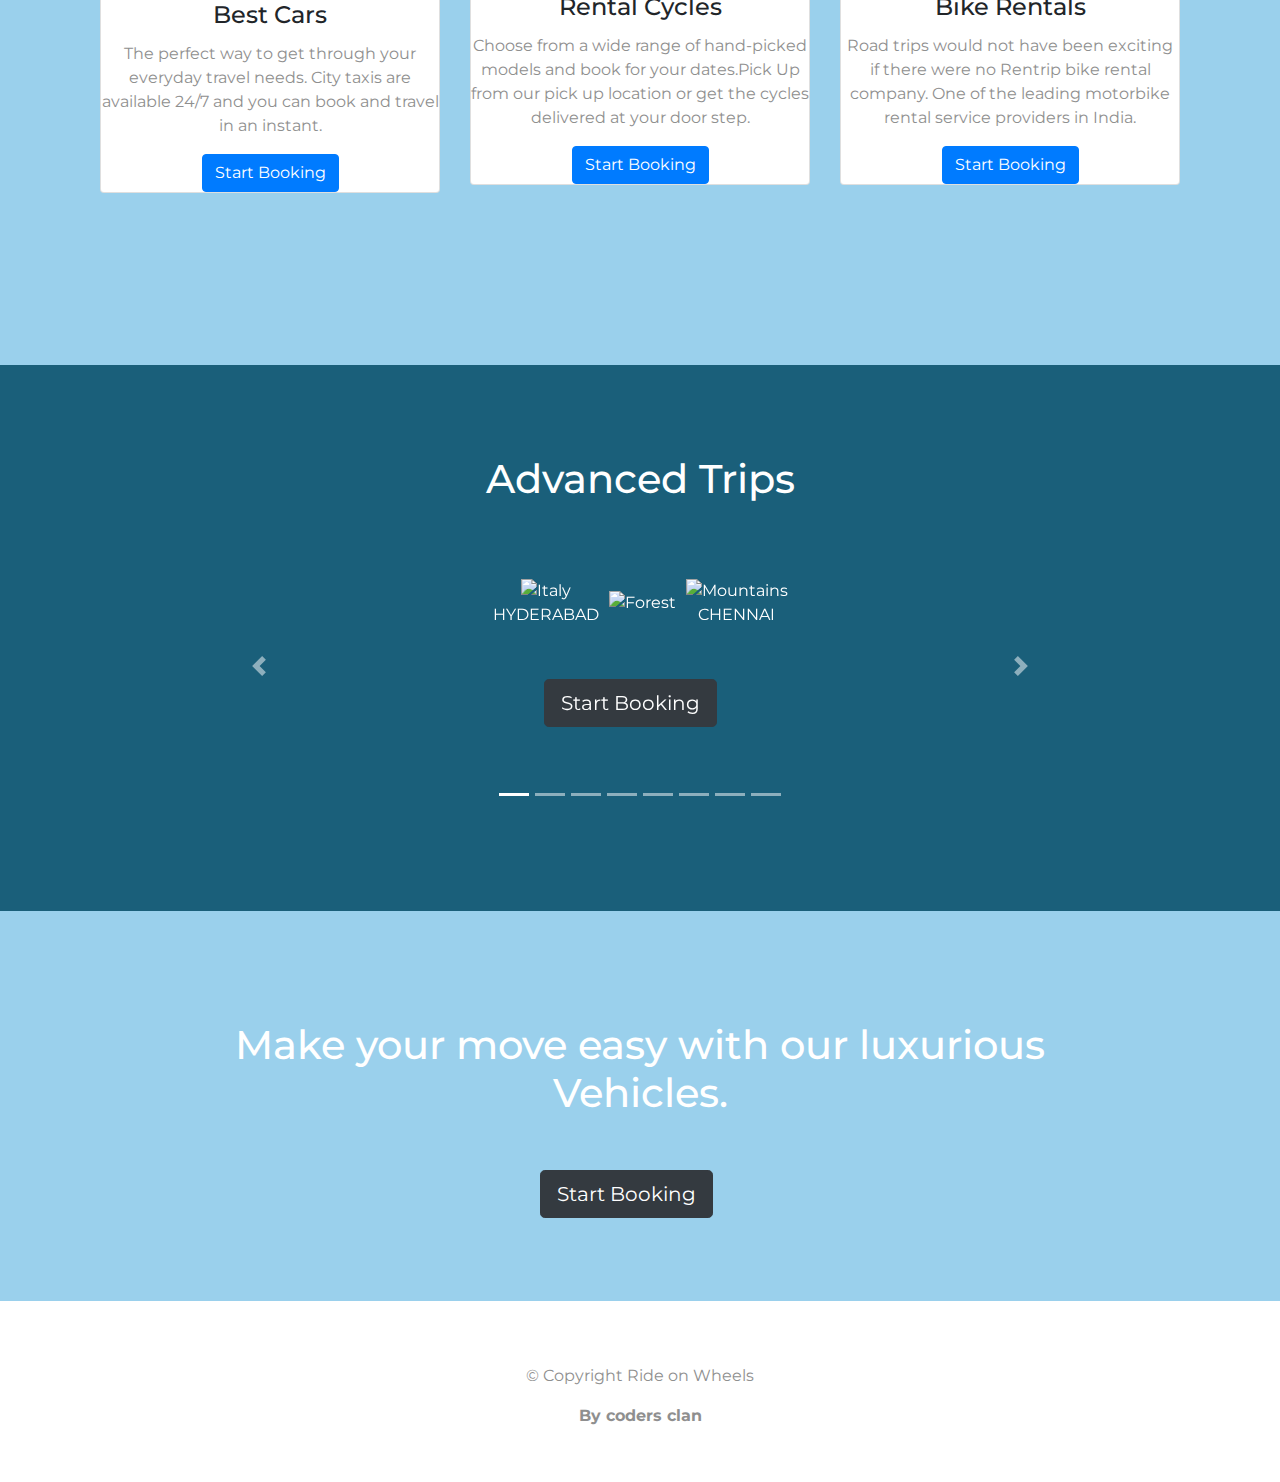
==== commit 1c5c129a: "Update index.html" ====
--- a/index.html
+++ b/index.html
@@ -129,7 +129,7 @@
 
              
               </p>
-              <a href="#" class="btn btn-primary">Start Booking</a>
+              <a href="https://pradeep1g.github.io/_checkTrip/" class="btn btn-primary">Start Booking</a>
 
             </div>
           </div>
@@ -141,7 +141,7 @@
               <div class="card-block">
                 <h4 class="card-title">Rental Cycles</h4>
                 <p class="card-text">
-                  Choose from a wide range of hand-picked models and book for your dates.Pick Up from our pick up location or get the cycles delivered at your door step.Ride as long as you want and spread the love.
+                  Choose from a wide range of hand-picked models and book for your dates.Pick Up from our pick up location or get the cycles delivered at your door step.
                 </p>
                 <a href="#" class="btn btn-primary">Start Booking</a>
 
@@ -156,7 +156,7 @@
               <div class="card-block">
                 <h4 class="card-title">Bike Rentals</h4>
                 <p class="card-text">
-                  Road trips would not have been exciting if there were no Rentrip bike rental company. One of the leading motorbike rental service providers in India, Rentrip offers a diversified range of two-wheelers.
+                  Road trips would not have been exciting if there were no Rentrip bike rental company. One of the leading motorbike rental service providers in India.
 
                 </p>
                 <a href="#" class="btn btn-primary">Start Booking</a>
@@ -209,7 +209,7 @@
       </div>
       </div>
       </div>
-      <a href="#pricing"> <button type="button"  class="btn btn-dark btn-lg download-button"> Start Booking</button></a>
+      <a href="https://pradeep1g.github.io/_tour1/"> <button type="button"  class="btn btn-dark btn-lg download-button"> Start Booking</button></a>
     </div>
     <div class="carousel-item">
       <div class="trip1-1">
@@ -233,7 +233,7 @@
       </div>
       </div>
       </div>
-      <a href="#pricing"> <button type="button"  class="btn btn-dark btn-lg download-button"> Start Booking</button></a>
+      <a href="https://pradeep1g.github.io/_tour2/"> <button type="button"  class="btn btn-dark btn-lg download-button"> Start Booking</button></a>
     </div>
     <div class="carousel-item">
       <div class="trip1-1">
@@ -257,7 +257,7 @@
       </div>
       </div>
       </div>
-      <a href="#pricing"> <button type="button"  class="btn btn-dark btn-lg download-button"> Start Booking</button></a>
+      <a href="https://pradeep1g.github.io/_tour3/"> <button type="button"  class="btn btn-dark btn-lg download-button"> Start Booking</button></a>
     </div>
     <div class="carousel-item">
       <div class="trip1-1">
@@ -281,7 +281,7 @@
       </div>
       </div>
       </div>
-      <a href="#pricing"> <button type="button"  class="btn btn-dark btn-lg download-button"> Start Booking</button></a>
+      <a href="https://pradeep1g.github.io/_tour4/"> <button type="button"  class="btn btn-dark btn-lg download-button"> Start Booking</button></a>
     </div>
     <div class="carousel-item">
       <div class="trip1-1">
@@ -305,7 +305,7 @@
       </div>
       </div>
       </div>
-      <a href="#pricing"> <button type="button"  class="btn btn-dark btn-lg download-button"> Start Booking</button></a>
+      <a href="https://pradeep1g.github.io/_tour5/"> <button type="button"  class="btn btn-dark btn-lg download-button"> Start Booking</button></a>
     </div>
     <div class="carousel-item">
       <div class="trip1-1">
@@ -329,7 +329,7 @@
       </div>
       </div>
       </div>
-      <a href="#pricing"> <button type="button"  class="btn btn-dark btn-lg download-button"> Start Booking</button></a>
+      <a href="https://pradeep1g.github.io/_tour6/"> <button type="button"  class="btn btn-dark btn-lg download-button"> Start Booking</button></a>
     </div>
     <div class="carousel-item">
       <div class="trip1-1">
@@ -353,7 +353,7 @@
       </div>
       </div>
       </div>
-      <a href="#pricing"> <button type="button"  class="btn btn-dark btn-lg download-button"> Start Booking</button></a>
+      <a href="https://pradeep1g.github.io/_tour7/"> <button type="button"  class="btn btn-dark btn-lg download-button"> Start Booking</button></a>
     </div>
     <div class="carousel-item">
       <div class="trip1-1">
@@ -377,7 +377,7 @@
       </div>
       </div>
       </div>
-      <a href="#pricing"> <button type="button"  class="btn btn-dark btn-lg download-button"> Start Booking</button></a>
+      <a href="https://pradeep1g.github.io/_tour8/"> <button type="button"  class="btn btn-dark btn-lg download-button"> Start Booking</button></a>
     </div>
 
   <a class="carousel-control-prev" href="#carouselExampleIndicators" role="button" data-slide="prev">
@@ -417,7 +417,7 @@
 
 
     <p>© Copyright Ride on Wheels</p>
-    <p><b>By our Team</b></p>
+    <p><b>By coders clan</b></p>
 
   </footer>
 
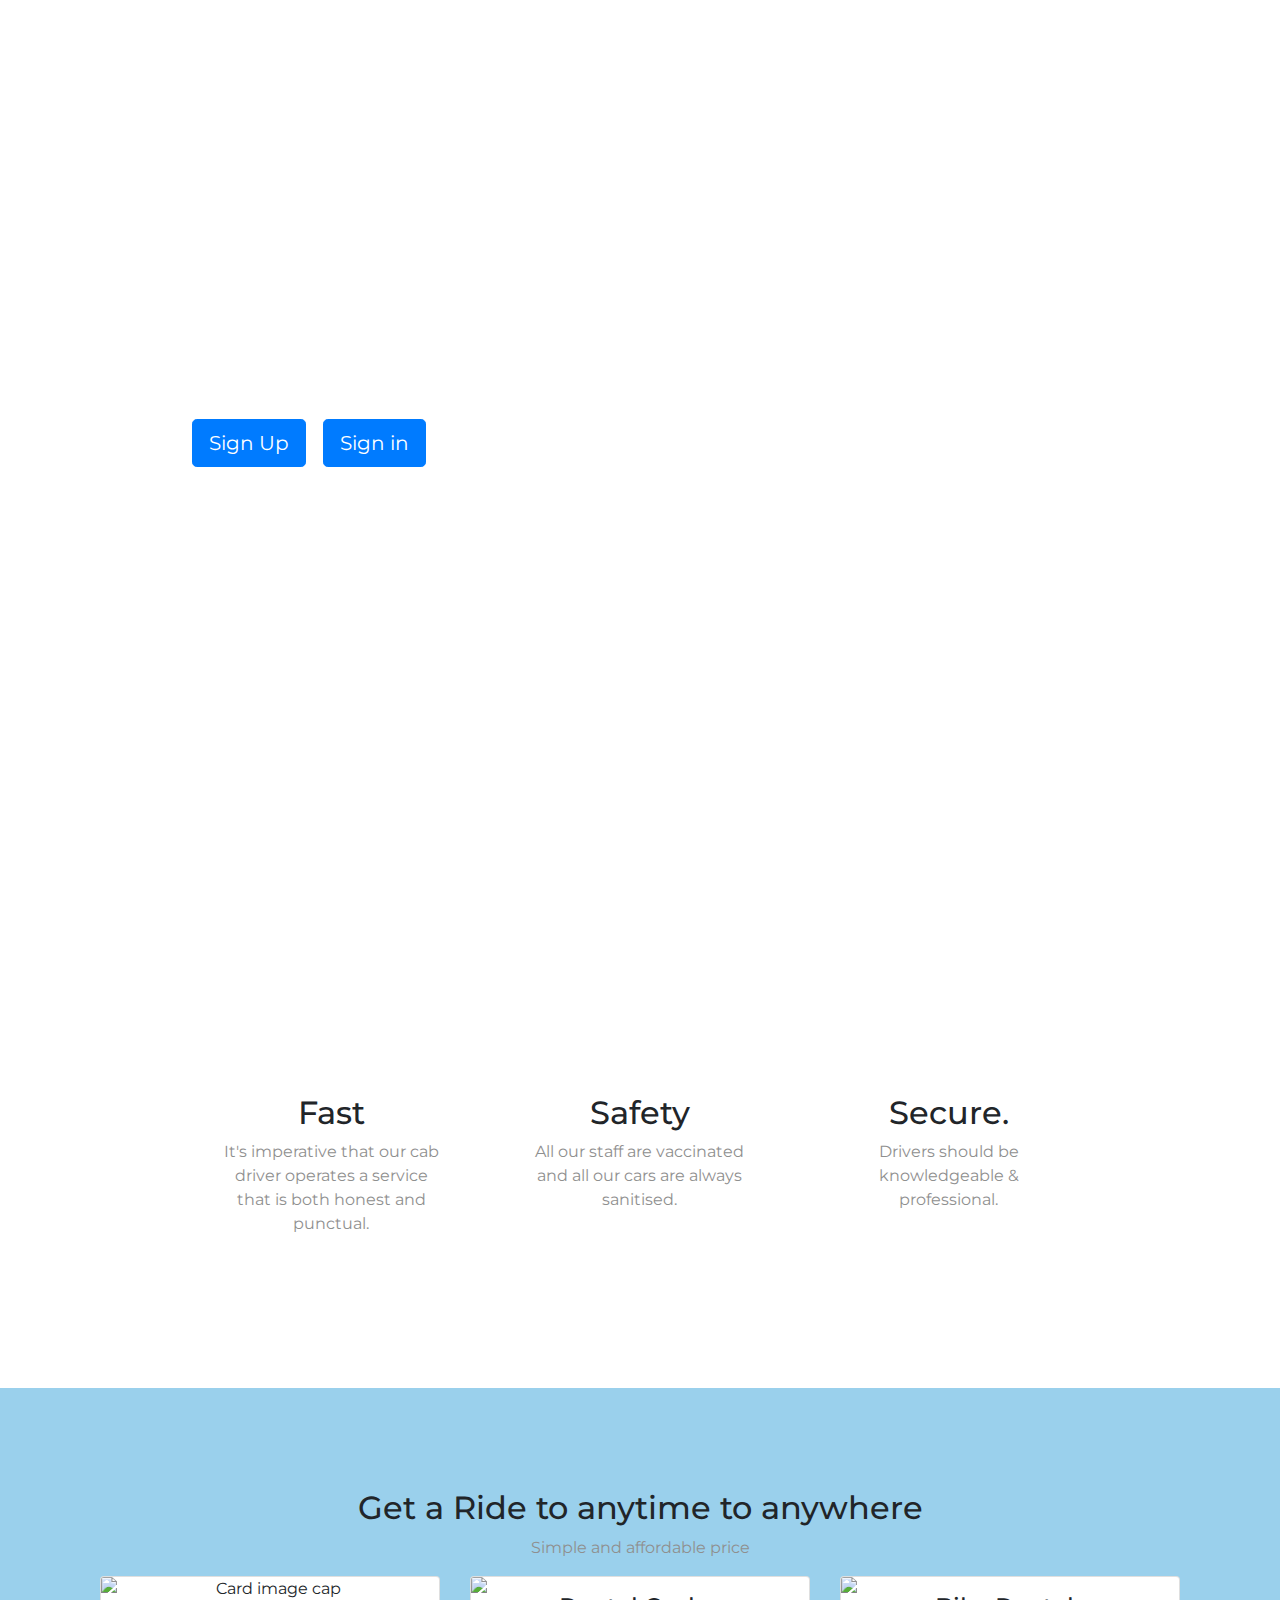
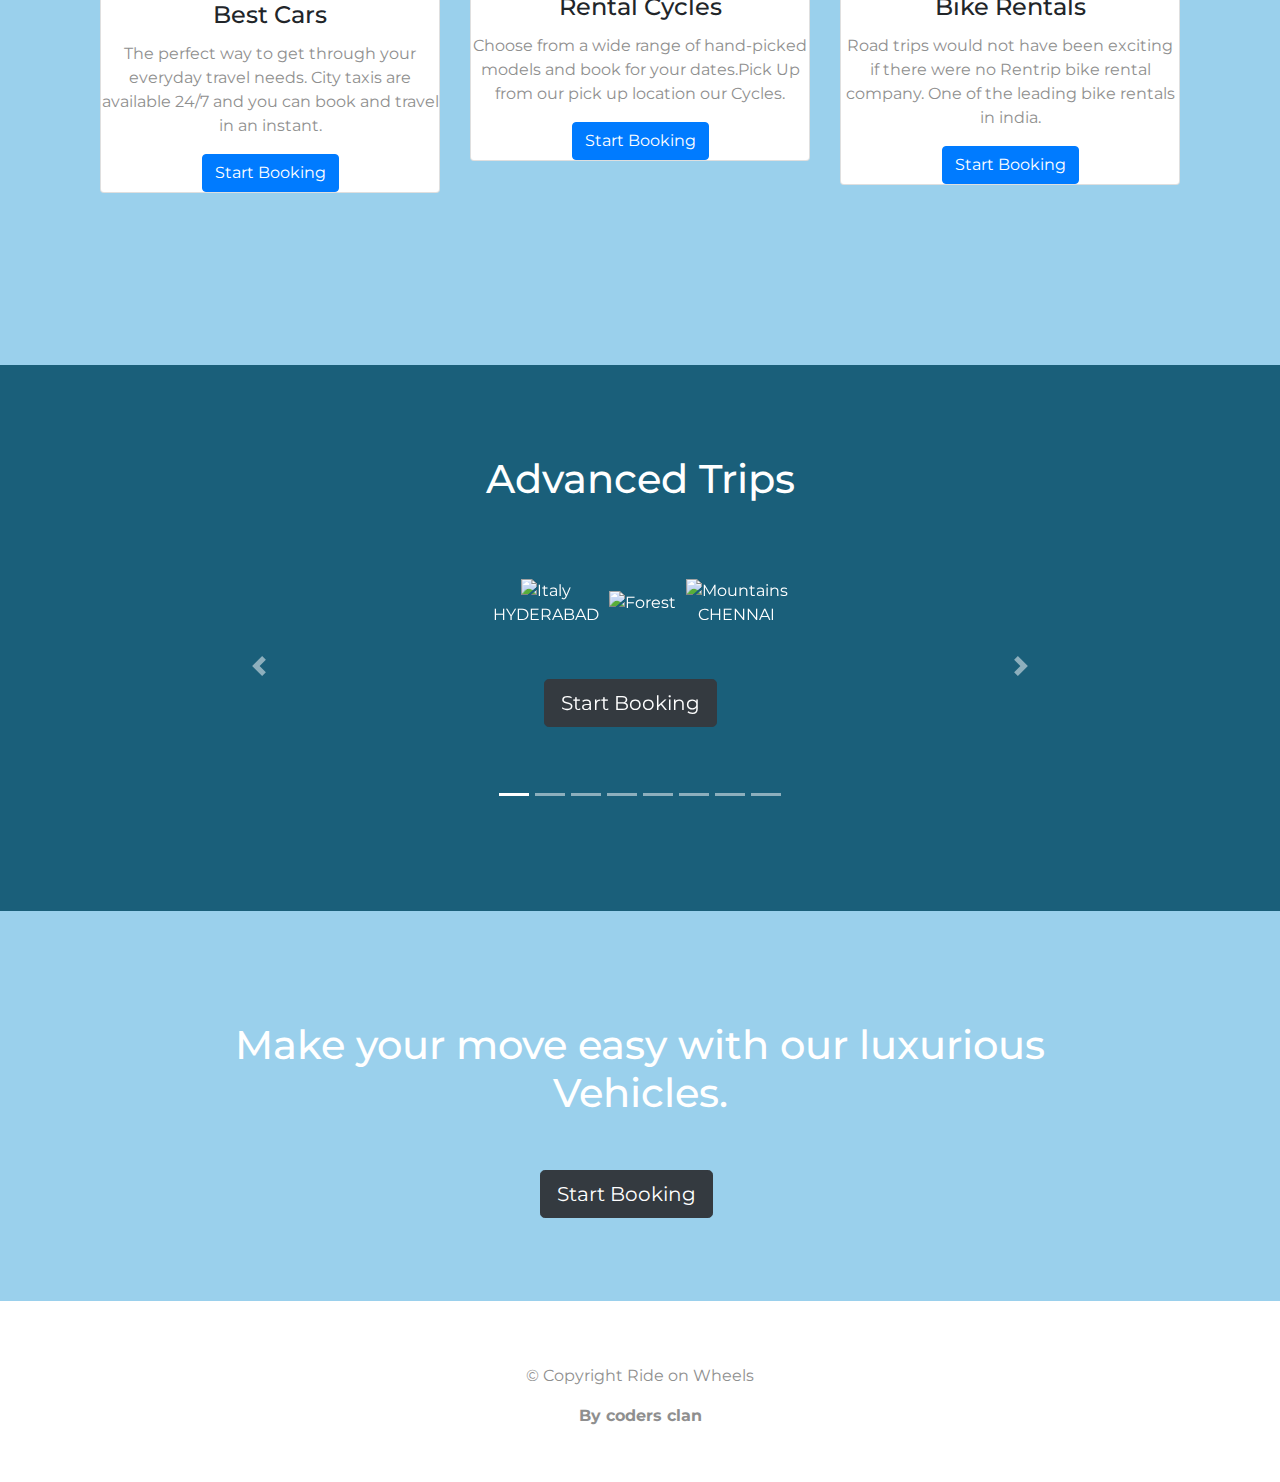
==== commit 3a51c6fb: "Update index.html" ====
--- a/index.html
+++ b/index.html
@@ -47,11 +47,9 @@
             <a class="nav-link" href="#pricing">Take a Ride</a>
         </li>
         <li class="nav-item">
-            <a class="nav-link" href="#cta">Download</a>
+            <a class="nav-link" href="#cta">Help</a>
         </li>
-        <li class="nav-item">
-            <a class="nav-link" href="newinde.html">Payment Page</a>
-        </li>
+        
     </ul>
  </div>
 </nav>
@@ -141,7 +139,7 @@
               <div class="card-block">
                 <h4 class="card-title">Rental Cycles</h4>
                 <p class="card-text">
-                  Choose from a wide range of hand-picked models and book for your dates.Pick Up from our pick up location or get the cycles delivered at your door step.
+                  Choose from a wide range of hand-picked models and book for your dates.Pick Up from our pick up location our Cycles.
                 </p>
                 <a href="#" class="btn btn-primary">Start Booking</a>
 
@@ -156,7 +154,7 @@
               <div class="card-block">
                 <h4 class="card-title">Bike Rentals</h4>
                 <p class="card-text">
-                  Road trips would not have been exciting if there were no Rentrip bike rental company. One of the leading motorbike rental service providers in India.
+                  Road trips would not have been exciting if there were no Rentrip bike rental company. One of the leading bike rentals in india.
 
                 </p>
                 <a href="#" class="btn btn-primary">Start Booking</a>
